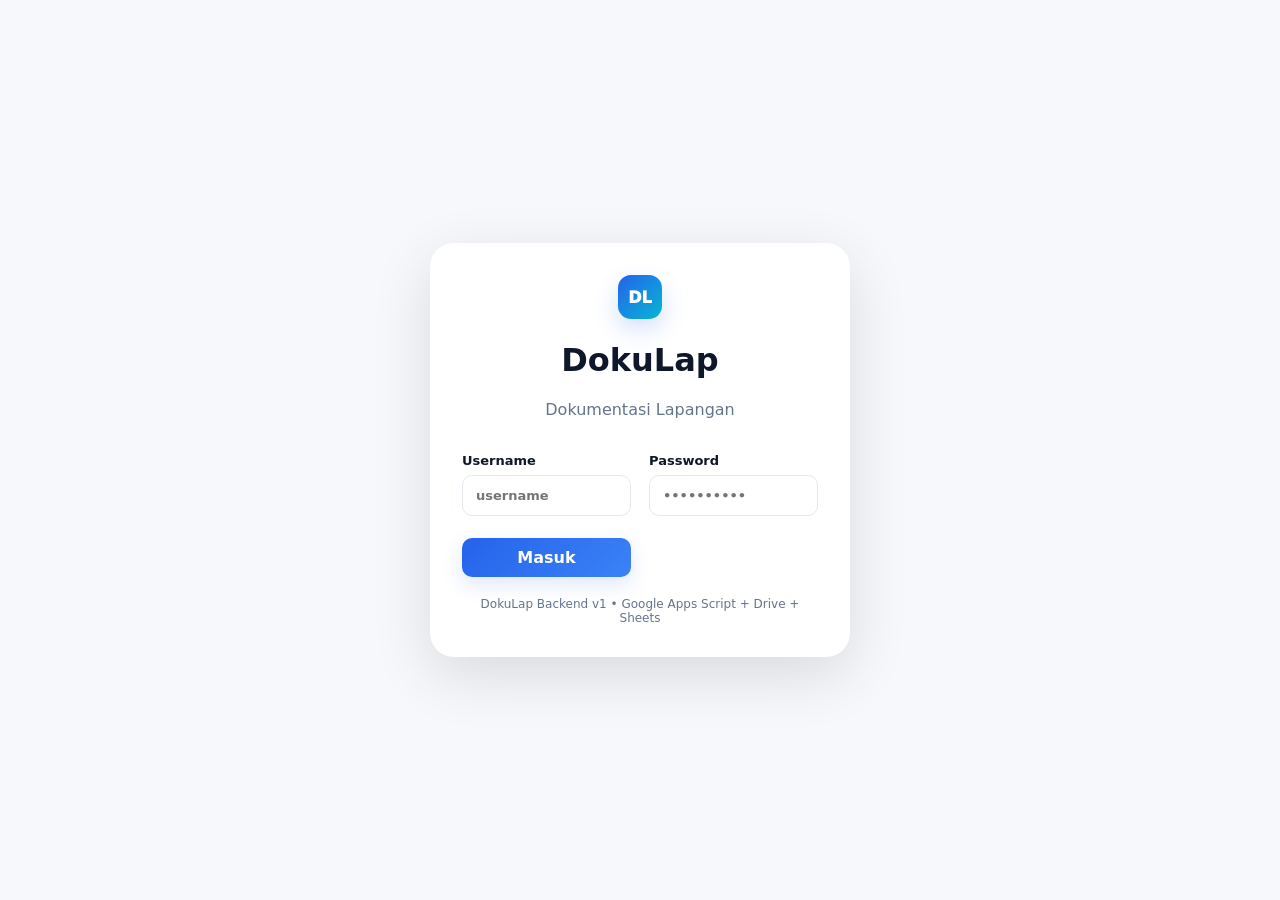
==== index.html @ 6361abbf "Add files via upload" ====
<!doctype html>
<html lang="id">
<head>
<meta charset="utf-8"><meta name="viewport" content="width=device-width,initial-scale=1">
<title>DokuLap — Login</title>
<link rel="stylesheet" href="assets/css/design-system.css"><link rel="stylesheet" href="assets/css/app.css">
</head>
<body class="auth-page">
<main class="auth-card">
  <div class="brand-mark">DL</div>
  <h1>DokuLap</h1>
  <p class="muted">Dokumentasi Lapangan</p>
  <form id="loginForm" class="form-grid">
    <label>Username<input id="username" type="text" autocomplete="username" required placeholder="username"></label>
    <label>Password<input id="password" type="password" autocomplete="current-password" required placeholder="••••••••••"></label>
    <button class="btn btn-primary" type="submit">Masuk</button>
  </form>
  <div id="loginStatus" class="muted" style="margin-top:14px"></div>
  <div style="margin-top:20px;font-size:12px" class="muted">DokuLap Backend v1 • Google Apps Script + Drive + Sheets</div>
</main>
<script src="assets/js/api.js"></script>
<script>
document.getElementById('loginForm').addEventListener('submit', async e=>{
  e.preventDefault();
  const status=document.getElementById('loginStatus');
  status.textContent='Menghubungkan ke backend...';
  try{
    await DokuAPI.login(document.getElementById('username').value,document.getElementById('password').value);
    status.textContent='Login berhasil. Membuka dashboard...';
    location.href='dashboard.html';
  }catch(err){ status.textContent='Login gagal: '+err.message; }
});
</script>
</body>
</html>
---- assets/css/design-system.css ----
:root{
--primary:#2563eb;--primary-dark:#1e40af;--accent:#06b6d4;--success:#16a34a;--warning:#f59e0b;--danger:#dc2626;
--bg:#f8fafc;--surface:#fff;--surface-2:#f1f5f9;--text:#0f172a;--muted:#64748b;--border:#e2e8f0;
--radius-sm:8px;--radius-md:12px;--radius-lg:18px;--shadow:0 8px 30px rgba(15,23,42,.07);
--font:Inter,ui-sans-serif,system-ui,-apple-system,BlinkMacSystemFont,"Segoe UI",sans-serif
}
*{box-sizing:border-box}html{font-family:var(--font);color:var(--text);background:var(--bg)}body{margin:0}
button,input,select,textarea{font:inherit}a{color:inherit;text-decoration:none}
.card{background:var(--surface);border:1px solid var(--border);border-radius:var(--radius-lg);box-shadow:var(--shadow)}
.btn{border:0;border-radius:10px;padding:10px 14px;font-weight:700;cursor:pointer;transition:.2s}.btn:hover{transform:translateY(-1px)}.btn:active{transform:scale(.98)}
.btn-primary{background:var(--primary);color:#fff}.btn-secondary{background:var(--surface-2);color:var(--text)}.btn-danger{background:#fee2e2;color:#991b1b}.btn-lg{padding:13px 18px}.full{width:100%}
.badge{display:inline-flex;align-items:center;gap:5px;border-radius:999px;padding:5px 9px;font-size:12px;font-weight:800}.badge-success{background:#dcfce7;color:#166534}.badge-warning{background:#fef3c7;color:#92400e}.badge-blue{background:#dbeafe;color:#1e40af}.badge-gray{background:#f1f5f9;color:#475569}
.muted{color:var(--muted)}.eyebrow{font-size:11px;letter-spacing:.14em;font-weight:800;color:var(--primary)}.link{color:var(--primary);font-weight:700}
---- assets/css/app.css ----
:root{
--primary:#2563eb;--primary-2:#3b82f6;--accent:#06b6d4;--success:#16a34a;--warning:#f59e0b;--danger:#dc2626;
--bg:#f6f8fc;--surface:#fff;--surface-2:#f1f5f9;--surface-3:#eaf2ff;--text:#0f172a;--muted:#64748b;--border:#e2e8f0;
--radius-sm:8px;--radius-md:12px;--radius-lg:18px;--radius-xl:24px;--shadow:0 10px 35px rgba(15,23,42,.07);--shadow-lg:0 20px 60px rgba(15,23,42,.14);
--font:Inter,ui-sans-serif,system-ui,-apple-system,BlinkMacSystemFont,"Segoe UI",sans-serif
}
[data-theme="dark"]{--bg:#0b1120;--surface:#111827;--surface-2:#1e293b;--surface-3:#172554;--text:#f8fafc;--muted:#94a3b8;--border:#263244;--shadow:0 10px 35px rgba(0,0,0,.25)}
*{box-sizing:border-box}html{font-family:var(--font);color:var(--text);background:var(--bg)}body{margin:0;background:var(--bg);transition:background .25s,color .25s}
button,input,select,textarea{font:inherit}button{cursor:pointer}a{text-decoration:none;color:inherit}
.card{background:var(--surface);border:1px solid var(--border);border-radius:var(--radius-lg);box-shadow:var(--shadow)}
.btn{border:0;border-radius:10px;padding:10px 14px;font-weight:800;cursor:pointer;transition:transform .18s,box-shadow .18s,background .18s}.btn:hover{transform:translateY(-1px)}.btn:active{transform:scale(.98)}
.btn-primary{background:linear-gradient(135deg,var(--primary),var(--primary-2));color:#fff;box-shadow:0 8px 20px #2563eb26}.btn-secondary{background:var(--surface-2);color:var(--text)}.btn-danger{background:#fee2e2;color:#991b1b}.btn-lg{padding:13px 18px}.full{width:100%}
.icon-btn{width:38px;height:38px;border:1px solid var(--border);background:var(--surface);border-radius:10px;display:grid;place-items:center;color:var(--muted)}
.badge{display:inline-flex;align-items:center;gap:5px;border-radius:999px;padding:5px 9px;font-size:12px;font-weight:850}.badge-success{background:#dcfce7;color:#166534}.badge-warning{background:#fef3c7;color:#92400e}.badge-blue{background:#dbeafe;color:#1e40af}.badge-gray{background:var(--surface-2);color:var(--muted)}
.muted{color:var(--muted)}.eyebrow{font-size:11px;letter-spacing:.14em;font-weight:850;color:var(--primary)}
/* login */
.login-page{min-height:100vh;background:radial-gradient(circle at 10% 5%,#dbeafe 0,transparent 35%),radial-gradient(circle at 90% 95%,#cffafe 0,transparent 30%),var(--bg)}
.login-shell{min-height:100vh;display:grid;grid-template-columns:1.1fr .9fr;align-items:center;max-width:1200px;margin:auto;padding:48px}.login-brand{padding:48px}.brand-mark{width:44px;height:44px;border-radius:13px;display:grid;place-items:center;background:linear-gradient(135deg,var(--primary),var(--accent));color:#fff;font-weight:950;box-shadow:0 10px 25px #2563eb33}.brand-name{font-size:22px;font-weight:950}.brand-subtitle{font-size:12px;color:var(--muted)}.login-brand>.brand-mark{display:inline-grid;vertical-align:middle;margin-right:10px}.login-hero{margin-top:100px;max-width:560px}.login-hero h1{font-size:46px;line-height:1.05;margin:14px 0}.login-hero p{font-size:18px;color:var(--muted);line-height:1.6}.login-card{padding:34px;max-width:430px;margin:auto}.mobile-brand{display:none}
label{display:block;font-size:13px;font-weight:800;margin:18px 0}input,select,textarea{width:100%;border:1px solid var(--border);background:var(--surface);border-radius:10px;padding:12px 13px;outline:none;margin-top:7px;color:var(--text)}input:focus,select:focus,textarea:focus{border-color:#93c5fd;box-shadow:0 0 0 4px #dbeafe}.password-wrap{position:relative}.password-wrap input{padding-right:45px}.password-wrap .icon-btn{position:absolute;right:5px;bottom:5px;border:0;background:transparent}.form-row{display:flex;gap:12px;align-items:center}.between{justify-content:space-between}.check{margin:0;font-weight:600}.check input{width:auto;margin:0}.link{color:var(--primary);font-weight:800}.form-status{min-height:22px;margin-top:14px;font-size:13px}.success{color:var(--success)}
/* app shell */
.app-shell{display:flex;min-height:100vh}.sidebar{width:250px;background:var(--surface);border-right:1px solid var(--border);padding:20px 14px;position:fixed;inset:0 auto 0 0;z-index:30;display:flex;flex-direction:column}.sidebar-brand{display:flex;gap:10px;align-items:center;padding:4px 8px 28px}.nav{display:grid;gap:4px}.nav a{padding:11px 12px;border-radius:11px;color:var(--muted);font-weight:800;font-size:14px;display:flex;align-items:center;gap:10px}.nav a:hover,.nav a.active{background:var(--surface-3);color:var(--primary)}.sidebar-bottom{margin-top:auto;border-top:1px solid var(--border);padding-top:15px}
.main{margin-left:250px;width:calc(100% - 250px);padding:24px 34px 80px}.topbar{display:flex;align-items:center;justify-content:space-between;margin-bottom:26px;position:sticky;top:0;z-index:15;background:color-mix(in srgb,var(--bg) 88%,transparent);backdrop-filter:blur(14px);padding:4px 0 12px}.page-title{font-size:28px;margin:0 0 4px}.topbar-actions{display:flex;gap:10px;align-items:center}.avatar{width:38px;height:38px;border-radius:50%;background:#dbeafe;color:#1e40af;display:grid;place-items:center;font-weight:950}
.stats{display:grid;grid-template-columns:repeat(4,1fr);gap:16px}.stat{padding:20px;position:relative;overflow:hidden}.stat:after{content:"";position:absolute;width:80px;height:80px;border-radius:50%;right:-35px;top:-35px;background:#dbeafe55}.stat .num{font-size:28px;font-weight:950}.stat .label{color:var(--muted);font-size:13px;margin-top:3px}.stat-icon{float:right;font-size:20px;position:relative;z-index:1}
.grid-2{display:grid;grid-template-columns:1.35fr .65fr;gap:18px;margin-top:18px}.panel{padding:20px}.panel-head{display:flex;justify-content:space-between;align-items:center;gap:12px;margin-bottom:16px}.panel-title{font-size:16px;font-weight:950;margin:0}.activity-card{padding:18px;border:1px solid #bfdbfe;background:linear-gradient(135deg,#eff6ff,#f0fdfa);border-radius:14px}.activity-title{font-weight:950;font-size:18px}.activity-meta{color:#475569;font-size:13px;margin:5px 0 14px}.quick-actions{display:grid;grid-template-columns:1fr 1fr;gap:10px}.quick-actions .btn{min-height:50px}
.chart{height:220px;display:flex;align-items:end;gap:12px;padding:20px 8px 8px}.bar{flex:1;background:linear-gradient(180deg,var(--primary),#60a5fa);border-radius:8px 8px 2px 2px;min-height:12px;position:relative;animation:grow .7s ease both}.bar span{position:absolute;top:-22px;width:100%;text-align:center;font-size:11px;font-weight:800}.chart-labels{display:flex;gap:12px;padding:0 8px}.chart-labels span{flex:1;text-align:center;color:var(--muted);font-size:11px}@keyframes grow{from{transform:scaleY(.15);transform-origin:bottom}to{transform:scaleY(1)}}
.insight{padding:13px 0;border-bottom:1px solid var(--border);font-size:13px;line-height:1.5}.insight:last-child{border-bottom:0}
.toolbar{display:flex;gap:10px;flex-wrap:wrap;margin-bottom:18px}.toolbar input{max-width:300px;margin:0}.toolbar select{width:auto;margin:0}.cards{display:grid;grid-template-columns:repeat(3,1fr);gap:16px}.doc-card{overflow:hidden;transition:transform .2s,box-shadow .2s}.doc-card:hover{transform:translateY(-3px);box-shadow:var(--shadow-lg)}.thumb{height:160px;background:linear-gradient(135deg,#dbeafe,#cffafe);display:grid;place-items:center;font-size:45px}.doc-body{padding:15px}.doc-title{font-weight:900}.doc-meta{font-size:12px;color:var(--muted);margin-top:5px}.doc-actions{display:flex;gap:8px;margin-top:12px}
.table-wrap{overflow:auto}.table{width:100%;border-collapse:collapse}.table th,.table td{padding:13px 12px;text-align:left;border-bottom:1px solid var(--border);font-size:13px}.table th{color:var(--muted);font-size:11px;text-transform:uppercase;letter-spacing:.06em}
.form-grid{display:grid;grid-template-columns:1fr 1fr;gap:4px 18px}.form-grid .full-field{grid-column:1/-1}.form-actions{display:flex;justify-content:flex-end;gap:10px;margin-top:20px}
/* uploader */
.dropzone{border:2px dashed #93c5fd;background:var(--surface-3);border-radius:16px;padding:34px;text-align:center;transition:.2s}.dropzone.drag{border-color:var(--primary);background:#dbeafe;transform:scale(1.01)}.drop-icon{font-size:38px}.dropzone h3{margin:8px 0}.file-list{display:grid;gap:8px;margin-top:14px}.file-item{display:flex;align-items:center;gap:10px;padding:10px;border:1px solid var(--border);border-radius:10px;background:var(--surface)}.file-item .file-info{flex:1}.progress{height:7px;background:var(--surface-2);border-radius:99px;overflow:hidden}.progress>i{display:block;height:100%;width:0;background:linear-gradient(90deg,var(--primary),var(--accent));transition:width .25s}
/* modal & preview */
.modal-backdrop{position:fixed;inset:0;background:#02061788;backdrop-filter:blur(5px);z-index:80;display:grid;place-items:center;padding:20px;animation:fade .18s ease}.modal{width:min(720px,100%);max-height:90vh;overflow:auto;background:var(--surface);border:1px solid var(--border);border-radius:20px;box-shadow:var(--shadow-lg);animation:modalIn .22s ease}.modal-head{display:flex;justify-content:space-between;align-items:center;padding:18px 20px;border-bottom:1px solid var(--border)}.modal-body{padding:20px}.modal-foot{padding:15px 20px;border-top:1px solid var(--border);display:flex;justify-content:flex-end;gap:10px}.preview-media{width:100%;max-height:55vh;object-fit:contain;border-radius:12px;background:#0b1120}.modal.large{width:min(900px,100%)}@keyframes fade{from{opacity:0}to{opacity:1}}@keyframes modalIn{from{opacity:0;transform:scale(.97) translateY(8px)}to{opacity:1;transform:none}}
.toast{position:fixed;right:22px;top:22px;background:#0f172a;color:#fff;padding:13px 16px;border-radius:10px;box-shadow:var(--shadow-lg);z-index:100;animation:slideIn .25s ease}.toast.success{background:#166534}.toast.error{background:#991b1b}@keyframes slideIn{from{opacity:0;transform:translateX(12px)}to{opacity:1;transform:none}}
.bottom-nav{display:none}.theme-switch{margin-left:auto}
@media(max-width:900px){.login-shell{grid-template-columns:1fr;padding:20px}.login-brand{display:none}.mobile-brand{display:flex;gap:10px;align-items:center;margin-bottom:26px}.mobile-brand small{display:block;color:var(--muted)}.login-card{max-width:520px}.sidebar{display:none}.main{margin:0;width:100%;padding:18px 16px 90px}.topbar{margin-bottom:20px}.page-title{font-size:24px}.topbar-actions .desktop-only{display:none}.stats{grid-template-columns:1fr 1fr}.grid-2{grid-template-columns:1fr}.cards{grid-template-columns:1fr 1fr}.bottom-nav{display:grid;grid-template-columns:repeat(5,1fr);position:fixed;z-index:50;bottom:0;left:0;right:0;background:var(--surface);border-top:1px solid var(--border);padding:8px 5px}.bottom-nav a{text-align:center;font-size:10px;color:var(--muted);font-weight:850}.bottom-nav a.active{color:var(--primary)}.bottom-nav span{display:block;font-size:19px;margin-bottom:2px}.form-grid{grid-template-columns:1fr}.quick-actions{grid-template-columns:1fr 1fr}}
@media(max-width:560px){.stats{gap:10px}.stat{padding:15px}.stat .num{font-size:22px}.cards{grid-template-columns:1fr 1fr;gap:10px}.thumb{height:120px}.doc-body{padding:11px}.doc-actions .btn{padding:8px;font-size:11px}.toolbar input{max-width:none}.toolbar>*{flex:1}.toolbar input{flex-basis:100%}.login-card{padding:25px}.topbar-actions .btn{padding:9px}.activity-card{padding:15px}.modal-backdrop{padding:8px}.modal{border-radius:16px}}

.progress{height:8px;background:var(--surface-2,#eee);border-radius:999px;overflow:hidden;margin-top:8px}.progress-bar{height:100%;background:var(--primary,#2563eb);transition:width .2s ease}.success{color:#15803d}
.auth-page{min-height:100vh;display:grid;place-items:center;padding:24px;background:var(--bg,#f5f7fb)}.auth-card{width:min(420px,100%);padding:32px;border-radius:24px;background:var(--surface,#fff);box-shadow:0 18px 60px rgba(0,0,0,.12);text-align:center}.auth-card .brand-mark{margin:0 auto 14px}.auth-card .form-grid{text-align:left}
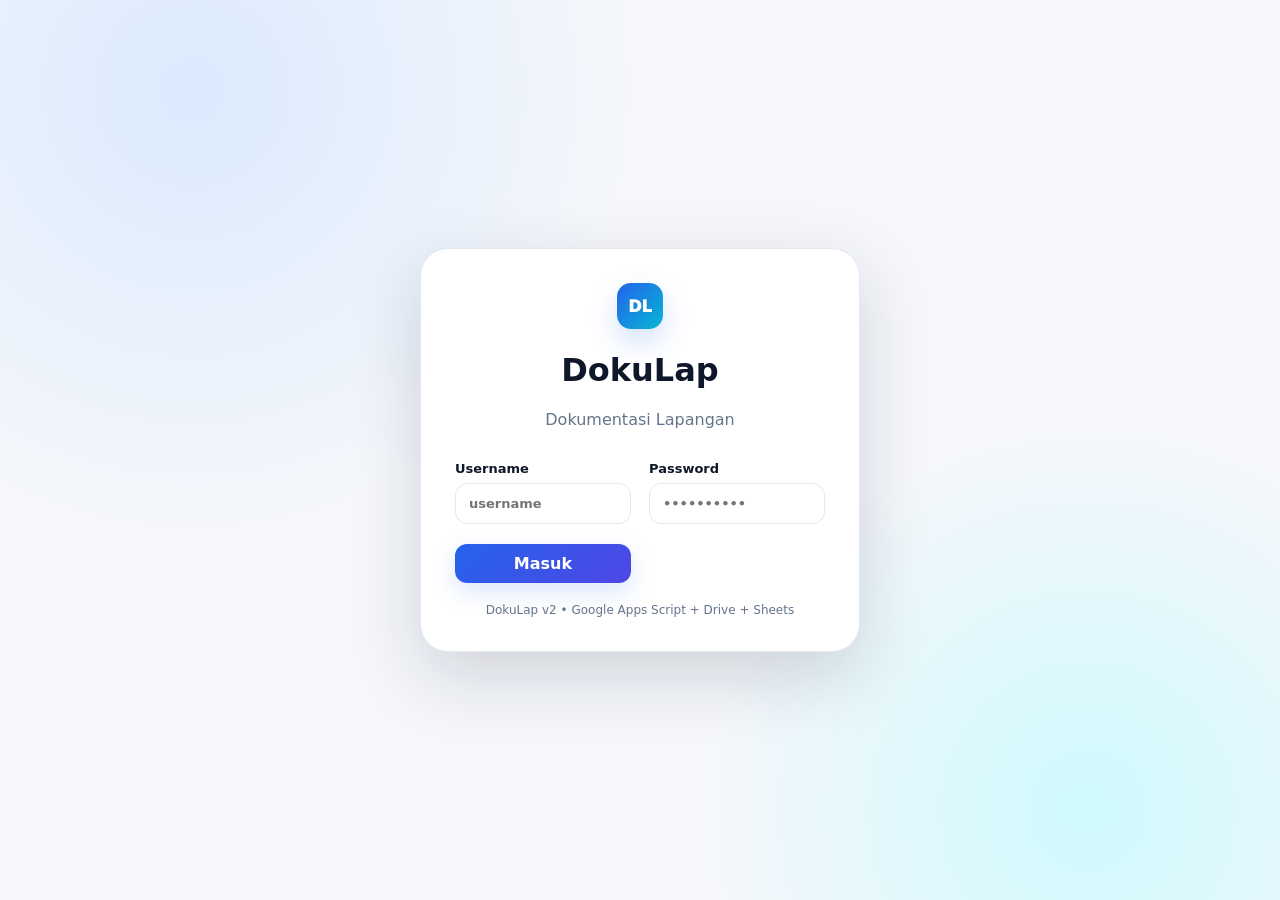
==== commit d732694d: "Add files via upload" ====
--- a/index.html
+++ b/index.html
@@ -16,19 +16,19 @@
     <button class="btn btn-primary" type="submit">Masuk</button>
   </form>
   <div id="loginStatus" class="muted" style="margin-top:14px"></div>
-  <div style="margin-top:20px;font-size:12px" class="muted">DokuLap Backend v1 • Google Apps Script + Drive + Sheets</div>
+  <div style="margin-top:20px;font-size:12px" class="muted">DokuLap v2 • Google Apps Script + Drive + Sheets</div>
 </main>
 <script src="assets/js/api.js"></script>
 <script>
 document.getElementById('loginForm').addEventListener('submit', async e=>{
   e.preventDefault();
   const status=document.getElementById('loginStatus');
-  status.textContent='Menghubungkan ke backend...';
+  status.textContent='Menghubungkan ke backend...'; e.submitter.disabled=true; e.submitter.textContent='Memproses...';
   try{
     await DokuAPI.login(document.getElementById('username').value,document.getElementById('password').value);
     status.textContent='Login berhasil. Membuka dashboard...';
     location.href='dashboard.html';
-  }catch(err){ status.textContent='Login gagal: '+err.message; }
+  }catch(err){ status.textContent='Login gagal: '+err.message; e.submitter.disabled=false; e.submitter.textContent='Masuk'; }
 });
 </script>
 </body>
--- a/assets/css/app.css
+++ b/assets/css/app.css
@@ -1,40 +1,87 @@
+
 :root{
---primary:#2563eb;--primary-2:#3b82f6;--accent:#06b6d4;--success:#16a34a;--warning:#f59e0b;--danger:#dc2626;
---bg:#f6f8fc;--surface:#fff;--surface-2:#f1f5f9;--surface-3:#eaf2ff;--text:#0f172a;--muted:#64748b;--border:#e2e8f0;
---radius-sm:8px;--radius-md:12px;--radius-lg:18px;--radius-xl:24px;--shadow:0 10px 35px rgba(15,23,42,.07);--shadow-lg:0 20px 60px rgba(15,23,42,.14);
+--primary:#2563eb;--primary-2:#4f46e5;--accent:#06b6d4;--success:#16a34a;--warning:#f59e0b;--danger:#dc2626;
+--bg:#f5f7fb;--surface:#fff;--surface-2:#f1f5f9;--surface-3:#eff6ff;--text:#0f172a;--muted:#64748b;--border:#e2e8f0;
+--radius-sm:10px;--radius-md:14px;--radius-lg:20px;--radius-xl:28px;--shadow:0 12px 35px rgba(15,23,42,.07);--shadow-lg:0 24px 70px rgba(15,23,42,.16);
 --font:Inter,ui-sans-serif,system-ui,-apple-system,BlinkMacSystemFont,"Segoe UI",sans-serif
 }
-[data-theme="dark"]{--bg:#0b1120;--surface:#111827;--surface-2:#1e293b;--surface-3:#172554;--text:#f8fafc;--muted:#94a3b8;--border:#263244;--shadow:0 10px 35px rgba(0,0,0,.25)}
-*{box-sizing:border-box}html{font-family:var(--font);color:var(--text);background:var(--bg)}body{margin:0;background:var(--bg);transition:background .25s,color .25s}
+[data-theme="dark"]{
+--bg:#0b1120;--surface:#111827;--surface-2:#1e293b;--surface-3:#172554;--text:#f8fafc;--muted:#94a3b8;--border:#263244;
+--shadow:0 12px 35px rgba(0,0,0,.24);--shadow-lg:0 24px 70px rgba(0,0,0,.35)
+}
+*{box-sizing:border-box}
+html{font-family:var(--font);color:var(--text);background:var(--bg);scroll-behavior:smooth}
+body{margin:0;background:var(--bg);transition:background .25s,color .25s}
 button,input,select,textarea{font:inherit}button{cursor:pointer}a{text-decoration:none;color:inherit}
+button:disabled{opacity:.55;cursor:not-allowed;transform:none!important}
 .card{background:var(--surface);border:1px solid var(--border);border-radius:var(--radius-lg);box-shadow:var(--shadow)}
-.btn{border:0;border-radius:10px;padding:10px 14px;font-weight:800;cursor:pointer;transition:transform .18s,box-shadow .18s,background .18s}.btn:hover{transform:translateY(-1px)}.btn:active{transform:scale(.98)}
-.btn-primary{background:linear-gradient(135deg,var(--primary),var(--primary-2));color:#fff;box-shadow:0 8px 20px #2563eb26}.btn-secondary{background:var(--surface-2);color:var(--text)}.btn-danger{background:#fee2e2;color:#991b1b}.btn-lg{padding:13px 18px}.full{width:100%}
-.icon-btn{width:38px;height:38px;border:1px solid var(--border);background:var(--surface);border-radius:10px;display:grid;place-items:center;color:var(--muted)}
-.badge{display:inline-flex;align-items:center;gap:5px;border-radius:999px;padding:5px 9px;font-size:12px;font-weight:850}.badge-success{background:#dcfce7;color:#166534}.badge-warning{background:#fef3c7;color:#92400e}.badge-blue{background:#dbeafe;color:#1e40af}.badge-gray{background:var(--surface-2);color:var(--muted)}
-.muted{color:var(--muted)}.eyebrow{font-size:11px;letter-spacing:.14em;font-weight:850;color:var(--primary)}
-/* login */
-.login-page{min-height:100vh;background:radial-gradient(circle at 10% 5%,#dbeafe 0,transparent 35%),radial-gradient(circle at 90% 95%,#cffafe 0,transparent 30%),var(--bg)}
-.login-shell{min-height:100vh;display:grid;grid-template-columns:1.1fr .9fr;align-items:center;max-width:1200px;margin:auto;padding:48px}.login-brand{padding:48px}.brand-mark{width:44px;height:44px;border-radius:13px;display:grid;place-items:center;background:linear-gradient(135deg,var(--primary),var(--accent));color:#fff;font-weight:950;box-shadow:0 10px 25px #2563eb33}.brand-name{font-size:22px;font-weight:950}.brand-subtitle{font-size:12px;color:var(--muted)}.login-brand>.brand-mark{display:inline-grid;vertical-align:middle;margin-right:10px}.login-hero{margin-top:100px;max-width:560px}.login-hero h1{font-size:46px;line-height:1.05;margin:14px 0}.login-hero p{font-size:18px;color:var(--muted);line-height:1.6}.login-card{padding:34px;max-width:430px;margin:auto}.mobile-brand{display:none}
-label{display:block;font-size:13px;font-weight:800;margin:18px 0}input,select,textarea{width:100%;border:1px solid var(--border);background:var(--surface);border-radius:10px;padding:12px 13px;outline:none;margin-top:7px;color:var(--text)}input:focus,select:focus,textarea:focus{border-color:#93c5fd;box-shadow:0 0 0 4px #dbeafe}.password-wrap{position:relative}.password-wrap input{padding-right:45px}.password-wrap .icon-btn{position:absolute;right:5px;bottom:5px;border:0;background:transparent}.form-row{display:flex;gap:12px;align-items:center}.between{justify-content:space-between}.check{margin:0;font-weight:600}.check input{width:auto;margin:0}.link{color:var(--primary);font-weight:800}.form-status{min-height:22px;margin-top:14px;font-size:13px}.success{color:var(--success)}
-/* app shell */
-.app-shell{display:flex;min-height:100vh}.sidebar{width:250px;background:var(--surface);border-right:1px solid var(--border);padding:20px 14px;position:fixed;inset:0 auto 0 0;z-index:30;display:flex;flex-direction:column}.sidebar-brand{display:flex;gap:10px;align-items:center;padding:4px 8px 28px}.nav{display:grid;gap:4px}.nav a{padding:11px 12px;border-radius:11px;color:var(--muted);font-weight:800;font-size:14px;display:flex;align-items:center;gap:10px}.nav a:hover,.nav a.active{background:var(--surface-3);color:var(--primary)}.sidebar-bottom{margin-top:auto;border-top:1px solid var(--border);padding-top:15px}
-.main{margin-left:250px;width:calc(100% - 250px);padding:24px 34px 80px}.topbar{display:flex;align-items:center;justify-content:space-between;margin-bottom:26px;position:sticky;top:0;z-index:15;background:color-mix(in srgb,var(--bg) 88%,transparent);backdrop-filter:blur(14px);padding:4px 0 12px}.page-title{font-size:28px;margin:0 0 4px}.topbar-actions{display:flex;gap:10px;align-items:center}.avatar{width:38px;height:38px;border-radius:50%;background:#dbeafe;color:#1e40af;display:grid;place-items:center;font-weight:950}
-.stats{display:grid;grid-template-columns:repeat(4,1fr);gap:16px}.stat{padding:20px;position:relative;overflow:hidden}.stat:after{content:"";position:absolute;width:80px;height:80px;border-radius:50%;right:-35px;top:-35px;background:#dbeafe55}.stat .num{font-size:28px;font-weight:950}.stat .label{color:var(--muted);font-size:13px;margin-top:3px}.stat-icon{float:right;font-size:20px;position:relative;z-index:1}
-.grid-2{display:grid;grid-template-columns:1.35fr .65fr;gap:18px;margin-top:18px}.panel{padding:20px}.panel-head{display:flex;justify-content:space-between;align-items:center;gap:12px;margin-bottom:16px}.panel-title{font-size:16px;font-weight:950;margin:0}.activity-card{padding:18px;border:1px solid #bfdbfe;background:linear-gradient(135deg,#eff6ff,#f0fdfa);border-radius:14px}.activity-title{font-weight:950;font-size:18px}.activity-meta{color:#475569;font-size:13px;margin:5px 0 14px}.quick-actions{display:grid;grid-template-columns:1fr 1fr;gap:10px}.quick-actions .btn{min-height:50px}
-.chart{height:220px;display:flex;align-items:end;gap:12px;padding:20px 8px 8px}.bar{flex:1;background:linear-gradient(180deg,var(--primary),#60a5fa);border-radius:8px 8px 2px 2px;min-height:12px;position:relative;animation:grow .7s ease both}.bar span{position:absolute;top:-22px;width:100%;text-align:center;font-size:11px;font-weight:800}.chart-labels{display:flex;gap:12px;padding:0 8px}.chart-labels span{flex:1;text-align:center;color:var(--muted);font-size:11px}@keyframes grow{from{transform:scaleY(.15);transform-origin:bottom}to{transform:scaleY(1)}}
+.btn{border:0;border-radius:12px;padding:10px 15px;font-weight:850;cursor:pointer;transition:transform .18s,box-shadow .18s,background .18s;display:inline-flex;align-items:center;justify-content:center;gap:7px}
+.btn:hover{transform:translateY(-2px)}.btn:active{transform:scale(.98)}
+.btn-primary{background:linear-gradient(135deg,var(--primary),var(--primary-2));color:#fff;box-shadow:0 9px 24px #2563eb2a}
+.btn-secondary{background:var(--surface-2);color:var(--text)}.btn-danger{background:#fee2e2;color:#991b1b}.btn-ghost{background:transparent;color:var(--muted)}
+.btn-lg{padding:13px 18px}.full{width:100%}
+.icon-btn{width:40px;height:40px;border:1px solid var(--border);background:var(--surface);border-radius:12px;display:grid;place-items:center;color:var(--muted);transition:.2s}
+.icon-btn:hover{border-color:#93c5fd;color:var(--primary);transform:translateY(-1px)}
+.badge{display:inline-flex;align-items:center;gap:5px;border-radius:999px;padding:6px 10px;font-size:11px;font-weight:900;white-space:nowrap}
+.badge-success{background:#dcfce7;color:#166534}.badge-warning{background:#fef3c7;color:#92400e}.badge-blue{background:#dbeafe;color:#1e40af}.badge-gray{background:var(--surface-2);color:var(--muted)}.badge-danger{background:#fee2e2;color:#991b1b}
+.muted{color:var(--muted)}.eyebrow{font-size:11px;letter-spacing:.14em;font-weight:900;color:var(--primary);text-transform:uppercase}
+label{display:block;font-size:13px;font-weight:800;margin:16px 0}
+input,select,textarea{width:100%;border:1px solid var(--border);background:var(--surface);border-radius:12px;padding:12px 13px;outline:none;margin-top:7px;color:var(--text);transition:.2s}
+input:focus,select:focus,textarea:focus{border-color:#93c5fd;box-shadow:0 0 0 4px #dbeafe66}
+textarea{resize:vertical}.form-row{display:flex;gap:12px;align-items:center}.between{justify-content:space-between}.form-actions{display:flex;justify-content:flex-end;gap:10px;margin-top:20px}.form-grid{display:grid;grid-template-columns:1fr 1fr;gap:4px 18px}.form-grid .full-field{grid-column:1/-1}
+.link{color:var(--primary);font-weight:850}.success{color:var(--success)}
+/* auth */
+.auth-page{min-height:100vh;display:grid;place-items:center;padding:24px;background:radial-gradient(circle at 15% 10%,#dbeafe 0,transparent 32%),radial-gradient(circle at 85% 90%,#cffafe 0,transparent 28%),var(--bg)}
+.auth-card{width:min(440px,100%);padding:34px;border-radius:28px;background:var(--surface);box-shadow:var(--shadow-lg);text-align:center;border:1px solid var(--border);animation:rise .55s ease}
+.auth-card .brand-mark{margin:0 auto 14px}.auth-card .form-grid{text-align:left}
+.brand-mark{width:46px;height:46px;border-radius:14px;display:grid;place-items:center;background:linear-gradient(135deg,var(--primary),var(--accent));color:#fff;font-weight:950;box-shadow:0 12px 28px #2563eb33}
+.brand-name{font-size:22px;font-weight:950}.brand-subtitle{font-size:12px;color:var(--muted)}
+/* shell */
+.app-shell{display:flex;min-height:100vh}
+.sidebar{width:258px;background:var(--surface);border-right:1px solid var(--border);padding:20px 14px;position:fixed;inset:0 auto 0 0;z-index:40;display:flex;flex-direction:column}
+.sidebar-brand{display:flex;gap:10px;align-items:center;padding:4px 8px 26px}
+.nav{display:grid;gap:5px}.nav a{padding:12px 13px;border-radius:12px;color:var(--muted);font-weight:850;font-size:14px;display:flex;align-items:center;gap:10px;transition:.18s}
+.nav a:hover,.nav a.active{background:var(--surface-3);color:var(--primary);transform:translateX(2px)}
+.sidebar-footer{margin-top:auto;border-top:1px solid var(--border);padding-top:14px}
+.main{margin-left:258px;width:calc(100% - 258px);padding:24px 34px 80px}
+.topbar{display:flex;align-items:center;justify-content:space-between;margin-bottom:26px;position:sticky;top:0;z-index:20;background:color-mix(in srgb,var(--bg) 88%,transparent);backdrop-filter:blur(16px);padding:6px 0 13px}
+.page-title{font-size:29px;margin:0 0 4px;letter-spacing:-.02em}.topbar-actions{display:flex;gap:9px;align-items:center}.avatar{width:40px;height:40px;border-radius:50%;background:#dbeafe;color:#1e40af;display:grid;place-items:center;font-weight:950}
+.page-enter{animation:pageIn .35s ease both}
+.hero-strip{display:flex;align-items:center;justify-content:space-between;gap:20px;padding:22px;background:linear-gradient(135deg,#eff6ff,#ecfeff);border:1px solid #bfdbfe;border-radius:20px;margin-bottom:18px;overflow:hidden;position:relative}
+.hero-strip:after{content:"";position:absolute;width:180px;height:180px;border-radius:50%;right:-65px;top:-75px;background:#93c5fd33}
+.hero-copy{position:relative;z-index:1}.hero-copy h2{margin:4px 0 5px;font-size:23px}.hero-copy p{margin:0;color:#475569;font-size:13px}
+.stats{display:grid;grid-template-columns:repeat(4,1fr);gap:15px}.stat{padding:19px;position:relative;overflow:hidden;animation:rise .45s ease both}.stat:after{content:"";position:absolute;width:90px;height:90px;border-radius:50%;right:-35px;top:-35px;background:#dbeafe55}
+.stat .num{font-size:29px;font-weight:950;letter-spacing:-.02em}.stat .label{color:var(--muted);font-size:13px;margin-top:3px}.stat-icon{float:right;font-size:21px;position:relative;z-index:1}
+.grid-2{display:grid;grid-template-columns:1.35fr .65fr;gap:18px;margin-top:18px}.panel{padding:20px}.panel-head{display:flex;justify-content:space-between;align-items:center;gap:12px;margin-bottom:16px}.panel-title{font-size:16px;font-weight:950;margin:0}
+.activity-card{padding:18px;border:1px solid #bfdbfe;background:linear-gradient(135deg,#eff6ff,#f0fdfa);border-radius:16px}.activity-title{font-weight:950;font-size:18px}.activity-meta{color:#475569;font-size:13px;margin:5px 0 14px}
+.quick-actions{display:grid;grid-template-columns:1fr 1fr;gap:10px}.quick-actions .btn{min-height:54px}
+.chart{height:220px;display:flex;align-items:end;gap:12px;padding:20px 8px 8px}.bar{flex:1;background:linear-gradient(180deg,var(--primary),#60a5fa);border-radius:8px 8px 2px 2px;min-height:12px;position:relative;animation:grow .7s ease both}.bar span{position:absolute;top:-22px;width:100%;text-align:center;font-size:11px;font-weight:800}.chart-labels{display:flex;gap:12px;padding:0 8px}.chart-labels span{flex:1;text-align:center;color:var(--muted);font-size:11px}
 .insight{padding:13px 0;border-bottom:1px solid var(--border);font-size:13px;line-height:1.5}.insight:last-child{border-bottom:0}
-.toolbar{display:flex;gap:10px;flex-wrap:wrap;margin-bottom:18px}.toolbar input{max-width:300px;margin:0}.toolbar select{width:auto;margin:0}.cards{display:grid;grid-template-columns:repeat(3,1fr);gap:16px}.doc-card{overflow:hidden;transition:transform .2s,box-shadow .2s}.doc-card:hover{transform:translateY(-3px);box-shadow:var(--shadow-lg)}.thumb{height:160px;background:linear-gradient(135deg,#dbeafe,#cffafe);display:grid;place-items:center;font-size:45px}.doc-body{padding:15px}.doc-title{font-weight:900}.doc-meta{font-size:12px;color:var(--muted);margin-top:5px}.doc-actions{display:flex;gap:8px;margin-top:12px}
-.table-wrap{overflow:auto}.table{width:100%;border-collapse:collapse}.table th,.table td{padding:13px 12px;text-align:left;border-bottom:1px solid var(--border);font-size:13px}.table th{color:var(--muted);font-size:11px;text-transform:uppercase;letter-spacing:.06em}
-.form-grid{display:grid;grid-template-columns:1fr 1fr;gap:4px 18px}.form-grid .full-field{grid-column:1/-1}.form-actions{display:flex;justify-content:flex-end;gap:10px;margin-top:20px}
-/* uploader */
-.dropzone{border:2px dashed #93c5fd;background:var(--surface-3);border-radius:16px;padding:34px;text-align:center;transition:.2s}.dropzone.drag{border-color:var(--primary);background:#dbeafe;transform:scale(1.01)}.drop-icon{font-size:38px}.dropzone h3{margin:8px 0}.file-list{display:grid;gap:8px;margin-top:14px}.file-item{display:flex;align-items:center;gap:10px;padding:10px;border:1px solid var(--border);border-radius:10px;background:var(--surface)}.file-item .file-info{flex:1}.progress{height:7px;background:var(--surface-2);border-radius:99px;overflow:hidden}.progress>i{display:block;height:100%;width:0;background:linear-gradient(90deg,var(--primary),var(--accent));transition:width .25s}
-/* modal & preview */
-.modal-backdrop{position:fixed;inset:0;background:#02061788;backdrop-filter:blur(5px);z-index:80;display:grid;place-items:center;padding:20px;animation:fade .18s ease}.modal{width:min(720px,100%);max-height:90vh;overflow:auto;background:var(--surface);border:1px solid var(--border);border-radius:20px;box-shadow:var(--shadow-lg);animation:modalIn .22s ease}.modal-head{display:flex;justify-content:space-between;align-items:center;padding:18px 20px;border-bottom:1px solid var(--border)}.modal-body{padding:20px}.modal-foot{padding:15px 20px;border-top:1px solid var(--border);display:flex;justify-content:flex-end;gap:10px}.preview-media{width:100%;max-height:55vh;object-fit:contain;border-radius:12px;background:#0b1120}.modal.large{width:min(900px,100%)}@keyframes fade{from{opacity:0}to{opacity:1}}@keyframes modalIn{from{opacity:0;transform:scale(.97) translateY(8px)}to{opacity:1;transform:none}}
-.toast{position:fixed;right:22px;top:22px;background:#0f172a;color:#fff;padding:13px 16px;border-radius:10px;box-shadow:var(--shadow-lg);z-index:100;animation:slideIn .25s ease}.toast.success{background:#166534}.toast.error{background:#991b1b}@keyframes slideIn{from{opacity:0;transform:translateX(12px)}to{opacity:1;transform:none}}
-.bottom-nav{display:none}.theme-switch{margin-left:auto}
-@media(max-width:900px){.login-shell{grid-template-columns:1fr;padding:20px}.login-brand{display:none}.mobile-brand{display:flex;gap:10px;align-items:center;margin-bottom:26px}.mobile-brand small{display:block;color:var(--muted)}.login-card{max-width:520px}.sidebar{display:none}.main{margin:0;width:100%;padding:18px 16px 90px}.topbar{margin-bottom:20px}.page-title{font-size:24px}.topbar-actions .desktop-only{display:none}.stats{grid-template-columns:1fr 1fr}.grid-2{grid-template-columns:1fr}.cards{grid-template-columns:1fr 1fr}.bottom-nav{display:grid;grid-template-columns:repeat(5,1fr);position:fixed;z-index:50;bottom:0;left:0;right:0;background:var(--surface);border-top:1px solid var(--border);padding:8px 5px}.bottom-nav a{text-align:center;font-size:10px;color:var(--muted);font-weight:850}.bottom-nav a.active{color:var(--primary)}.bottom-nav span{display:block;font-size:19px;margin-bottom:2px}.form-grid{grid-template-columns:1fr}.quick-actions{grid-template-columns:1fr 1fr}}
-@media(max-width:560px){.stats{gap:10px}.stat{padding:15px}.stat .num{font-size:22px}.cards{grid-template-columns:1fr 1fr;gap:10px}.thumb{height:120px}.doc-body{padding:11px}.doc-actions .btn{padding:8px;font-size:11px}.toolbar input{max-width:none}.toolbar>*{flex:1}.toolbar input{flex-basis:100%}.login-card{padding:25px}.topbar-actions .btn{padding:9px}.activity-card{padding:15px}.modal-backdrop{padding:8px}.modal{border-radius:16px}}
-
-.progress{height:8px;background:var(--surface-2,#eee);border-radius:999px;overflow:hidden;margin-top:8px}.progress-bar{height:100%;background:var(--primary,#2563eb);transition:width .2s ease}.success{color:#15803d}
-.auth-page{min-height:100vh;display:grid;place-items:center;padding:24px;background:var(--bg,#f5f7fb)}.auth-card{width:min(420px,100%);padding:32px;border-radius:24px;background:var(--surface,#fff);box-shadow:0 18px 60px rgba(0,0,0,.12);text-align:center}.auth-card .brand-mark{margin:0 auto 14px}.auth-card .form-grid{text-align:left}
+.toolbar{display:flex;gap:10px;flex-wrap:wrap;margin-bottom:18px;align-items:center}.toolbar input{max-width:310px;margin:0}.toolbar select{width:auto;min-width:150px;margin:0}
+.cards{display:grid;grid-template-columns:repeat(3,1fr);gap:16px}.doc-card{overflow:hidden;transition:transform .2s,box-shadow .2s}.doc-card:hover{transform:translateY(-4px);box-shadow:var(--shadow-lg)}
+.thumb{height:160px;background:linear-gradient(135deg,#dbeafe,#cffafe);display:grid;place-items:center;font-size:45px;overflow:hidden}.thumb img{width:100%;height:100%;object-fit:cover}
+.doc-body{padding:15px}.doc-title{font-weight:900;white-space:nowrap;overflow:hidden;text-overflow:ellipsis}.doc-meta{font-size:12px;color:var(--muted);margin-top:5px;line-height:1.55}.doc-actions{display:flex;gap:8px;margin-top:12px}.doc-actions .btn{flex:1}
+.table-wrap{overflow:auto;border-radius:12px}.table{width:100%;border-collapse:collapse}.table th,.table td{padding:13px 12px;text-align:left;border-bottom:1px solid var(--border);font-size:13px;white-space:nowrap}.table th{color:var(--muted);font-size:11px;text-transform:uppercase;letter-spacing:.06em}
+.empty{padding:42px 20px;text-align:center;border:1px dashed var(--border);border-radius:16px;background:var(--surface-2)}.empty-icon{font-size:38px;margin-bottom:8px}
+.school-grid{display:grid;grid-template-columns:repeat(3,1fr);gap:15px}.school-card{padding:18px;transition:.2s}.school-card:hover{transform:translateY(-3px);box-shadow:var(--shadow-lg)}.school-icon{width:42px;height:42px;border-radius:13px;display:grid;place-items:center;background:#dbeafe;margin-bottom:12px;font-size:21px}
+.kpi-row{display:flex;gap:8px;flex-wrap:wrap;margin-top:12px}.mini-kpi{padding:8px 10px;border-radius:10px;background:var(--surface-2);font-size:11px;color:var(--muted)}.mini-kpi b{color:var(--text)}
+/* upload */
+.dropzone{border:2px dashed #93c5fd;background:var(--surface-3);border-radius:18px;padding:34px;text-align:center;transition:.2s}.dropzone.drag{border-color:var(--primary);background:#dbeafe;transform:scale(1.01)}.drop-icon{font-size:38px}.dropzone h3{margin:8px 0}.file-list{display:grid;gap:8px;margin-top:14px}.file-item{display:flex;align-items:center;gap:10px;padding:10px;border:1px solid var(--border);border-radius:12px;background:var(--surface)}.file-item .file-info{flex:1}
+.progress{height:8px;background:var(--surface-2);border-radius:99px;overflow:hidden;margin-top:8px}.progress-bar{height:100%;width:0;background:linear-gradient(90deg,var(--primary),var(--accent));transition:width .2s}.progress.indeterminate .progress-bar{width:35%;animation:indeterminate 1.1s infinite}
+/* modal */
+.modal-backdrop{position:fixed;inset:0;background:#02061788;backdrop-filter:blur(7px);z-index:80;display:grid;place-items:center;padding:20px;animation:fade .18s ease}.modal{width:min(720px,100%);max-height:90vh;overflow:auto;background:var(--surface);border:1px solid var(--border);border-radius:22px;box-shadow:var(--shadow-lg);animation:modalIn .22s ease}.modal.large{width:min(920px,100%)}.modal-head{display:flex;justify-content:space-between;align-items:center;padding:18px 20px;border-bottom:1px solid var(--border)}.modal-body{padding:20px}.modal-foot{padding:15px 20px;border-top:1px solid var(--border);display:flex;justify-content:flex-end;gap:10px}
+.preview-media{width:100%;max-height:58vh;object-fit:contain;border-radius:14px;background:#0b1120}.modal-note{padding:12px;border-radius:12px;background:var(--surface-2);font-size:13px;margin-top:12px}
+/* loading + toast */
+.loading-overlay{position:fixed;inset:0;background:#f8fafcaa;backdrop-filter:blur(3px);z-index:200;display:grid;place-items:center}.loading-box{min-width:210px;padding:22px;border-radius:18px;background:var(--surface);box-shadow:var(--shadow-lg);border:1px solid var(--border);text-align:center}.spinner{width:30px;height:30px;border:3px solid #cbd5e1;border-top-color:var(--primary);border-radius:50%;animation:spin .8s linear infinite;margin:0 auto 12px}
+.toast{position:fixed;right:22px;top:22px;max-width:min(420px,calc(100vw - 30px));background:#0f172a;color:#fff;padding:13px 16px;border-radius:13px;box-shadow:var(--shadow-lg);z-index:300;animation:slideIn .25s ease;display:flex;gap:9px;align-items:flex-start}.toast.success{background:#166534}.toast.error{background:#991b1b}.toast.warning{background:#92400e}
+.skeleton{background:linear-gradient(90deg,var(--surface-2) 25%,#e2e8f0 37%,var(--surface-2) 63%);background-size:400% 100%;animation:shimmer 1.4s ease infinite;border-radius:10px}.skeleton-line{height:12px;margin:9px 0}.skeleton-box{height:130px}
+.mobile-drawer{position:fixed;inset:0;z-index:90;background:#02061766;backdrop-filter:blur(5px)}.mobile-drawer .drawer{position:absolute;right:0;top:0;bottom:0;width:min(330px,88vw);background:var(--surface);padding:18px;box-shadow:var(--shadow-lg);animation:drawerIn .25s ease}.drawer-links{display:grid;gap:6px;margin-top:20px}.drawer-links a{padding:13px;border-radius:12px;font-weight:850;color:var(--muted)}.drawer-links a.active,.drawer-links a:hover{background:var(--surface-3);color:var(--primary)}
+.bottom-nav{display:none}
+@keyframes spin{to{transform:rotate(360deg)}}@keyframes shimmer{to{background-position:-400% 0}}@keyframes indeterminate{0%{transform:translateX(-100%)}100%{transform:translateX(300%)}}@keyframes fade{from{opacity:0}to{opacity:1}}@keyframes modalIn{from{opacity:0;transform:scale(.97) translateY(8px)}to{opacity:1;transform:none}}@keyframes slideIn{from{opacity:0;transform:translateX(15px)}to{opacity:1;transform:none}}@keyframes grow{from{transform:scaleY(.15);transform-origin:bottom}to{transform:scaleY(1)}}@keyframes rise{from{opacity:0;transform:translateY(12px)}to{opacity:1;transform:none}}@keyframes pageIn{from{opacity:0;transform:translateY(8px)}to{opacity:1;transform:none}}@keyframes drawerIn{from{transform:translateX(100%)}to{transform:none}}
+/* responsive */
+@media(max-width:1100px){.school-grid{grid-template-columns:repeat(2,1fr)}.cards{grid-template-columns:repeat(2,1fr)}}
+@media(max-width:900px){
+.sidebar{display:none}.main{margin:0;width:100%;padding:17px 15px 88px}.topbar{margin-bottom:20px}.page-title{font-size:24px}.topbar-actions .desktop-only{display:none}.stats{grid-template-columns:1fr 1fr}.grid-2{grid-template-columns:1fr}.form-grid{grid-template-columns:1fr}.quick-actions{grid-template-columns:1fr 1fr}.bottom-nav{display:grid;grid-template-columns:repeat(5,1fr);position:fixed;z-index:50;bottom:0;left:0;right:0;background:var(--surface);border-top:1px solid var(--border);padding:7px 4px calc(7px + env(safe-area-inset-bottom));box-shadow:0 -10px 30px #0f172a0c}.bottom-nav a{text-align:center;font-size:10px;color:var(--muted);font-weight:850}.bottom-nav a.active{color:var(--primary)}.bottom-nav span{display:block;font-size:19px;margin-bottom:2px}.hero-strip{align-items:flex-start;flex-direction:column}.topbar-actions{gap:6px}}
+@media(max-width:600px){
+.stats{gap:9px}.stat{padding:14px}.stat .num{font-size:22px}.stat .label{font-size:11px}.cards,.school-grid{grid-template-columns:1fr 1fr;gap:10px}.thumb{height:118px}.doc-body{padding:11px}.doc-actions{flex-direction:column}.toolbar>*{flex:1}.toolbar input{flex-basis:100%;max-width:none}.toolbar select{min-width:0}.panel{padding:15px}.activity-card{padding:15px}.hero-strip{padding:17px}.hero-copy h2{font-size:19px}.modal-backdrop{padding:8px}.modal{border-radius:17px}.modal-head,.modal-body{padding:15px}.form-actions{flex-wrap:wrap}.form-actions .btn{flex:1}.table th,.table td{padding:10px 9px}.toast{left:15px;right:15px;top:15px;max-width:none}}
+@media(max-width:430px){.stats{grid-template-columns:1fr 1fr}.cards,.school-grid{grid-template-columns:1fr}.quick-actions{grid-template-columns:1fr}.page-title{font-size:22px}.avatar{display:none}}
